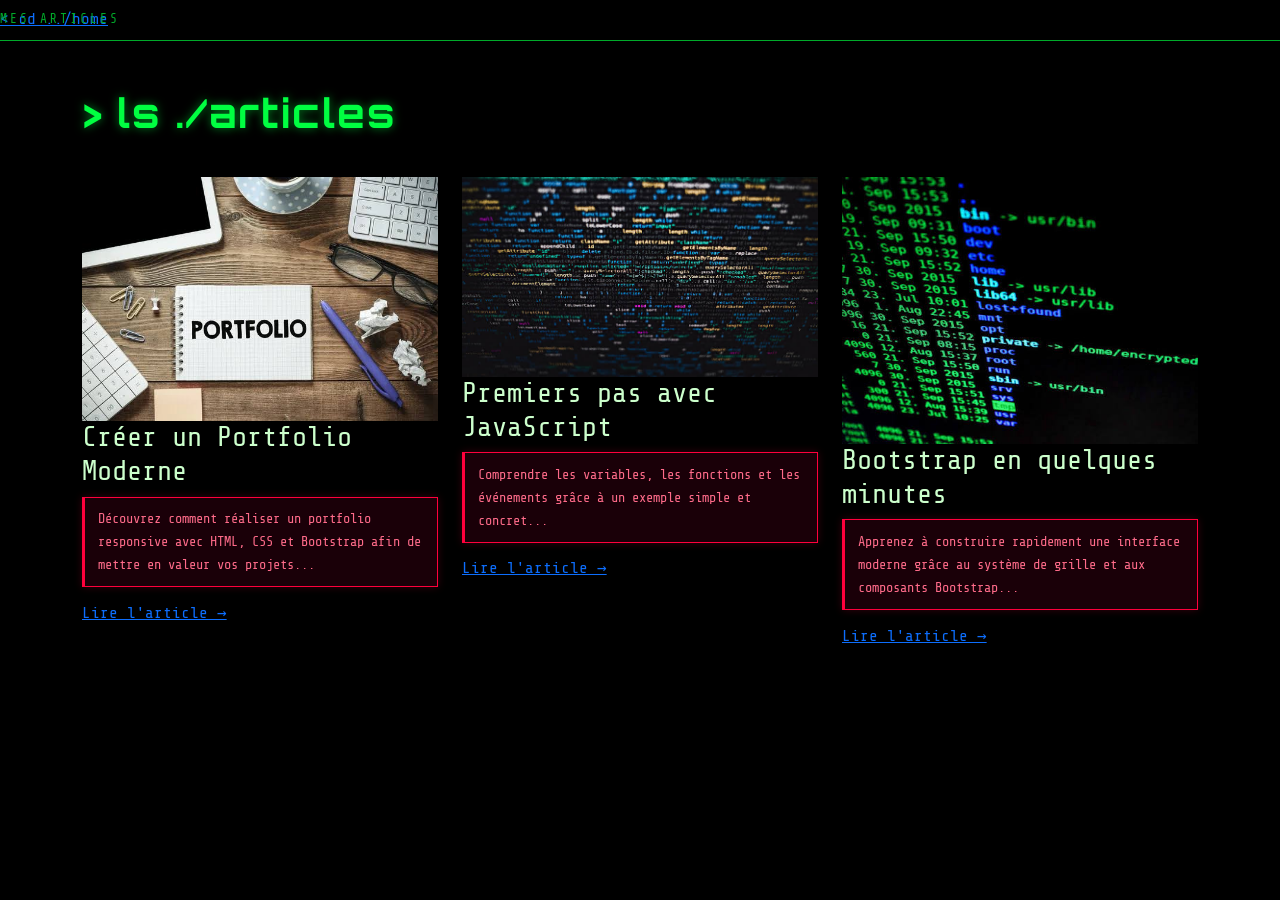
==== blog.html @ 32a35ede "Version FInal du projet" ====
<!DOCTYPE html>
<html lang="fr">
<head>
    <meta charset="UTF-8">
    <meta name="viewport" content="width=device-width, initial-scale=1.0">
    <link href="https://cdnjs.cloudflare.com/ajax/libs/bootstrap/5.3.3/css/bootstrap.min.css" rel="stylesheet">
    <link rel="stylesheet" href="styles/style.css">
    <link rel="stylesheet" href="styles/article.css">
    <title>Articles</title>
</head>

<body>

<header class="navbar">
    <div class="bar">
        <span class="text">MES ARTICLES</span>

        <a href="index.html" class="btn-retour-bar">
            &lt; cd ../home
        </a>
    </div>
</header>

<main class="container py-5">

    <h1>> ls ./articles</h1>

    <div class="row g-4 mt-3">

        <!-- Article 1 -->
        <div class="col-12 col-md-6 col-lg-4">
            <div class="article-card">

                <img src="assets/images/port.jpg" class="img-fluid article-image" alt="Article">

                <div class="article-content">

                    <h3>Créer un Portfolio Moderne</h3>

                    <p>
                        Découvrez comment réaliser un portfolio responsive avec HTML,
                        CSS et Bootstrap afin de mettre en valeur vos projets...
                    </p>

                    <a href="#" class="btn-article" data-article="1">
                        Lire l'article →
                    </a>

                </div>

            </div>
        </div>

        <!-- Article 2 -->
        <div class="col-12 col-md-6 col-lg-4">
            <div class="article-card">

                <img src="assets/images/code.jpg" class="img-fluid article-image" alt="Article">

                <div class="article-content">

                    <h3>Premiers pas avec JavaScript</h3>

                    <p>
                        Comprendre les variables, les fonctions et les événements
                        grâce à un exemple simple et concret...
                    </p>

                    <a href="#" class="btn-article" data-article="2">
                        Lire l'article →
                    </a>

                </div>

            </div>
        </div>

        <!-- Article 3 -->
        <div class="col-12 col-md-6 col-lg-4">
            <div class="article-card">

                <img src="assets/images/terminal.jpg" class="img-fluid article-image" alt="Article">

                <div class="article-content">

                    <h3>Bootstrap en quelques minutes</h3>

                    <p>
                        Apprenez à construire rapidement une interface moderne grâce
                        au système de grille et aux composants Bootstrap...
                    </p>

                    <a href="#" class="btn-article" data-article="3">
                        Lire l'article →
                    </a>

                </div>

            </div>
        </div>

    </div>

</main>
<div id="popup-overlay">
    <div id="popup-terminal">
        <div id="popup-header">
            <span id="popup-title">> cat ./article</span>
            <button id="popup-close">[ X ]</button>
        </div>
        <div id="popup-body">
            <!-- contenu injecté par JS -->
        </div>
    </div>
</div>
<script src="https://cdnjs.cloudflare.com/ajax/libs/bootstrap/5.3.3/js/bootstrap.bundle.min.js"></script>
<script src="js/script.js"></script>
</body>
</html>
---- styles/style.css ----
@import url('https://fonts.googleapis.com/css2?family=Orbitron:wght@400;700;900&family=Share+Tech+Mono&display=swap');

:root {
  --bg:        #000000;
  --bg-card:   #020f02;
  --border:    #0a2a0a;
  --green:     #00ff41;
  --green-dim: #00aa2a;
  --red:       #ff003c;
  --red-dark:  #1a0008;
  --white:     #ccffcc;
  --gray:      #3a6b3a;
}

* { box-sizing: border-box; margin: 0; padding: 0; }

body {
  background-color: var(--bg);
  color: var(--white);
  font-family: 'Share Tech Mono', monospace;
  font-size: 1rem;
  line-height: 1.7;
}

::-webkit-scrollbar { width: 6px; }
::-webkit-scrollbar-track { background: var(--bg); }
::-webkit-scrollbar-thumb { background: var(--green-dim); border-radius: 3px; }

header.navbar {
  background: var(--bg);
  border-bottom: 1px solid var(--green-dim);
  padding: 0;
  position: sticky;
  top: 0;
  z-index: 1000;
  overflow: hidden;
}

.bar {
  width: 100%;
  height: 40px;
  display: flex;
  align-items: center;
  overflow: hidden;
  position: relative;
}

.text {
  position: absolute;
  white-space: nowrap;
  color: var(--green-dim);
  font-family: 'Share Tech Mono', monospace;
  font-size: 0.8rem;
  letter-spacing: 3px;
  animation: slide 12s linear infinite;
}

@keyframes slide {
  from { transform: translateX(100vw); }
  to   { transform: translateX(-100%); }
}

.logo img {
  width: 180px;
  height: 180px;
  object-fit: cover;
  filter: sepia(1) hue-rotate(85deg) saturate(2) brightness(0.8);
  border: 2px solid var(--green);
  box-shadow:
    0 0 15px rgba(0,255,65,0.4),
    0 0 40px rgba(0,255,65,0.1);
  display: block;
  margin-bottom: 1.5rem;
}

section.civilte {
  padding: 2rem 1.5rem;
  background: var(--bg-card);
  border-right: 1px solid var(--border);
  min-height: 100vh;
}

h1 {
  font-family: 'Orbitron', monospace;
  font-weight: 700;
  color: var(--green);
  letter-spacing: 2px;
  margin-bottom: 0.5rem;
  text-shadow: 0 0 10px rgba(0,255,65,0.5);
}

.identiete h1:first-child {
  font-size: 0.7rem;
  color: var(--red);
  letter-spacing: 4px;
  text-transform: uppercase;
  text-shadow: 0 0 10px rgba(255,0,60,0.5);
  margin-bottom: 0.3rem;
}

.identiete h1:last-of-type {
  font-size: 1.1rem;
}

h1.indc, h1.Exp {
  font-size: 0.85rem;
  letter-spacing: 4px;
  text-transform: uppercase;
  padding-bottom: 0.5rem;
  border-bottom: 1px solid var(--border);
  margin-bottom: 1.2rem;
}

section.comptence h1,
section.contact h1 {
  font-size: 0.85rem;
  letter-spacing: 4px;
  text-transform: uppercase;
  padding-bottom: 0.5rem;
  border-bottom: 1px solid var(--border);
  margin-bottom: 1.5rem;
}

h2 {
  font-family: 'Share Tech Mono', monospace;
  font-size: 0.9rem;
  color: var(--green-dim);
  letter-spacing: 1px;
  margin-top: 1rem;
  margin-bottom: 0.4rem;
}

.identiete h2 {
  font-size: 0.8rem;
  color: var(--gray);
}

p {
  font-size: 0.85rem;
  color: #ff6b8a;
  margin-bottom: 0.8rem;

  background-color: var(--red-dark);
  border: 1px solid var(--red);
  border-left: 3px solid var(--red);
  border-radius: 0;
  padding: 0.6rem 0.8rem;
  box-shadow: 0 0 8px rgba(255,0,60,0.2);
}
ul {
  list-style: none;
  padding-left: 0;
  margin-top: 0.5rem;
}

ul li {
  font-size: 0.85rem;
  color: var(--green-dim);
  padding: 0.2rem 0 0.2rem 1.2rem;
  position: relative;
}

ul li::before {
  content: ">";
  position: absolute;
  left: 0;
  color: var(--green);
  font-weight: bold;
}

section.parcourt {
  padding: 2rem;
  border-bottom: 1px solid var(--border);
}

section.contact {
  padding: 2rem;
}

section.comptence {
  padding: 2rem;
  border-bottom: 1px solid var(--border);
  position: relative;
  overflow: hidden;
}

#matrix-canvas {
  position: absolute;
  top: 0;
  left: 0;
  width: 100%;
  height: 100%;
  opacity: 0.18;
  pointer-events: none;
  z-index: 0;
}

section.comptence > * {
  position: relative;
  z-index: 1;
}

.form-control {
  background-color: var(--bg-card) !important;
  border: 1px solid var(--border) !important;
  color: var(--green) !important;
  font-family: 'Share Tech Mono', monospace !important;
}

.form-control::placeholder { color: var(--gray) !important; }

.form-control:focus {
  border-color: var(--green) !important;
  box-shadow: 0 0 8px rgba(0,255,65,0.2) !important;
}

.form-label {
  color: var(--green-dim);
  font-size: 0.85rem;
  letter-spacing: 1px;
}

.btn-primary {
  background-color: transparent;
  border: 1px solid var(--red);
  color: var(--red);
  font-family: 'Orbitron', monospace;
  font-size: 0.75rem;
  letter-spacing: 2px;
  padding: 0.6rem 1.5rem;
  transition: all 0.3s;
  text-shadow: 0 0 8px rgba(255,0,60,0.5);
}

.btn-primary:hover {
  background-color: var(--red);
  color: var(--bg);
  text-shadow: none;
}

footer {
  text-align: center;
  background-color: var(--bg);
  color: var(--gray);
  width: 100%;
  padding: 15px;
  border-top: 1px solid var(--border);
  font-family: 'Share Tech Mono', monospace;
  font-size: 0.75rem;
  letter-spacing: 2px;
}

@media (max-width: 768px) {
  section.civilte {
    min-height: auto;
    border-right: none;
    border-bottom: 1px solid var(--border);
    padding: 1.5rem;
  }

  .logo img { width: 120px; height: 120px; }

  section.parcourt,
  section.comptence,
  section.contact {
    padding: 1.5rem 1rem;
  }
}

#matrix-bg {
    position: fixed;
    top: 0;
    left: 0;
    width: 100%;
    height: 100%;
    z-index: -1;
}

.terminal-window {
    max-width: 700px;
    margin: 5vh auto 0;
    padding: 2rem;
    background: rgba(0, 0, 0, 0.85);
    border: 1px solid #003300;
    box-shadow:
        0 0 30px rgba(0,255,65,0.1),
        inset 0 0 30px rgba(0,0,0,0.5);
}

.terminal-line {
    font-family: 'Share Tech Mono', monospace;
    font-size: 0.8rem;
    letter-spacing: 1px;
    min-height: 1.4rem;
    margin-bottom: 0.2rem;
}

.terminal-name {
    font-family: 'Orbitron', monospace;
    font-size: clamp(1.5rem, 4vw, 2.5rem);
    font-weight: 900;
    color: #00ff41;
    letter-spacing: 4px;
    text-shadow:
        0 0 20px rgba(0,255,65,0.8),
        0 0 60px rgba(0,255,65,0.3);
    margin-top: 1.5rem;
    min-height: 3rem;
}

.terminal-subtitle {
    font-family: 'Share Tech Mono', monospace;
    font-size: 1rem;
    color: #ff003c;
    letter-spacing: 3px;
    text-shadow: 0 0 10px rgba(255,0,60,0.5);
    margin-top: 0.5rem;
    min-height: 1.5rem;
}

.terminal-input-line {
    font-family: 'Share Tech Mono', monospace;
    font-size: 0.85rem;
    color: #00ff41;
    display: flex;
    align-items: center;
    gap: 0.5rem;
    flex-wrap: wrap;
}

.blink {
    color: #00ff41;
    animation: blink-cursor 1s step-end infinite;
}

@keyframes blink-cursor {
    0%, 100% { opacity: 1; }
    50%       { opacity: 0; }
}
---- styles/article.css ----
#popup-overlay {
    display: none;
    position: fixed;
    top: 0; left: 0;
    width: 100%; height: 100%;
    background: rgba(0, 0, 0, 0.9);
    z-index: 9999;
    align-items: center;
    justify-content: center;
}

#popup-overlay.active {
    display: flex;
}

#popup-terminal {
    width: 90%;
    max-width: 700px;
    max-height: 80vh;
    background: #000;
    border: 1px solid #00ff41;
    box-shadow: 0 0 40px rgba(0,255,65,0.2);
    overflow-y: auto;

    transform: scale(0.5);
    opacity: 0;
    transition: transform 0.3s ease, opacity 0.3s ease;
}

#popup-overlay.active #popup-terminal {
    transform: scale(1);
    opacity: 1;
}

#popup-header {
    display: flex;
    justify-content: space-between;
    align-items: center;
    padding: 0.8rem 1.2rem;
    border-bottom: 1px solid #003300;
    background: #000;
}

#popup-title {
    font-family: 'Share Tech Mono', monospace;
    color: #00ff41;
    font-size: 0.85rem;
    letter-spacing: 2px;
}

#popup-close {
    background: none;
    border: 1px solid #ff003c;
    color: #ff003c;
    font-family: 'Share Tech Mono', monospace;
    font-size: 0.75rem;
    padding: 0.2rem 0.6rem;
    cursor: pointer;
    transition: all 0.2s;
}

#popup-close:hover {
    background: #ff003c;
    color: #000;
}

#popup-body {
    padding: 2rem;
    font-family: 'Share Tech Mono', monospace;
    color: #00aa2a;
    font-size: 0.85rem;
    line-height: 1.8;
}

#popup-body h2 {
    color: #00ff41;
    font-size: 1rem;
    letter-spacing: 3px;
    margin-bottom: 1rem;
}

#popup-body p {
    opacity: 1 !important;
    background: none !important;
    border: none !important;
    box-shadow: none !important;
    padding: 0 !important;
    color: #00aa2a;
}
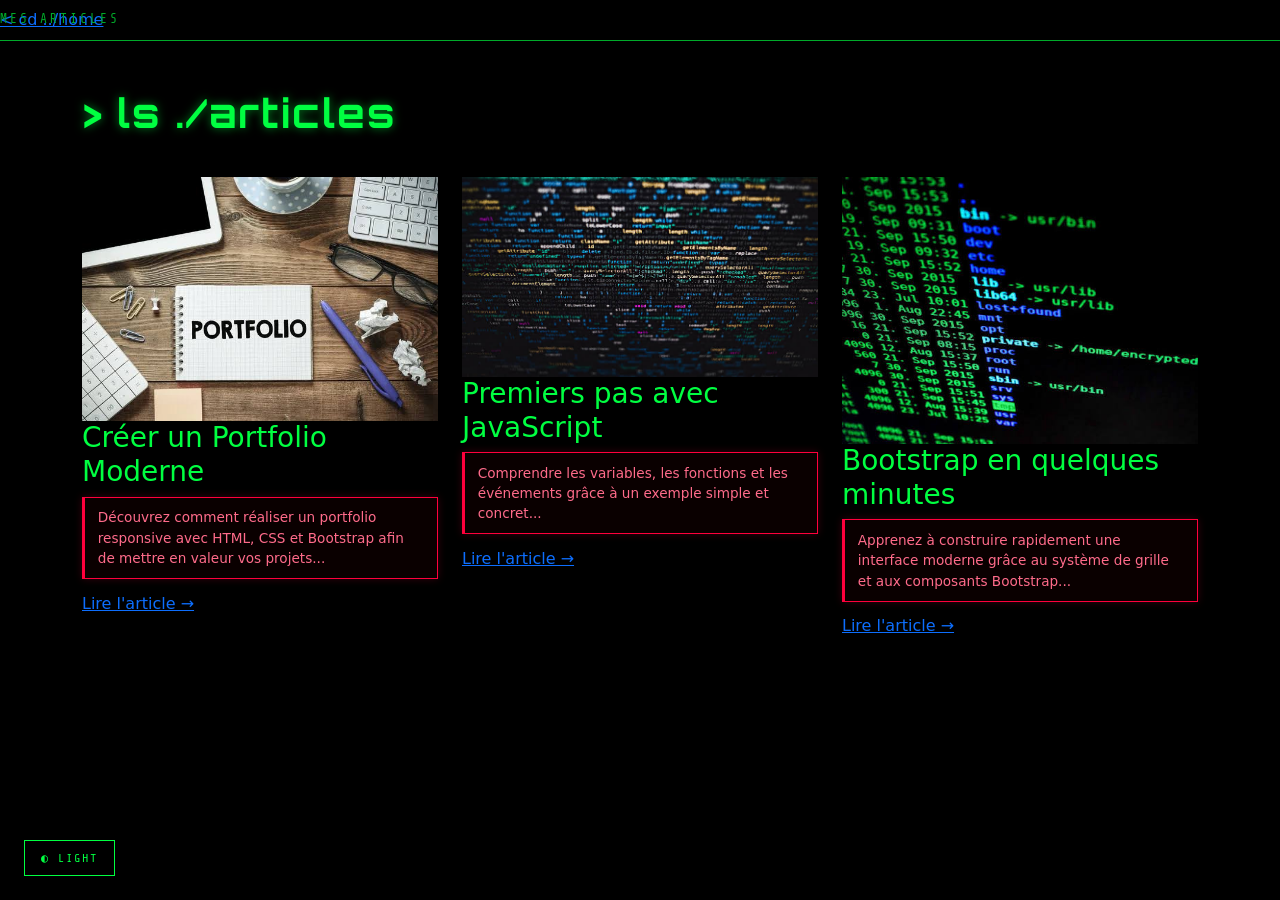
==== commit cedf03c8: "Version final 2" ====
--- a/blog.html
+++ b/blog.html
@@ -8,99 +8,65 @@
     <link rel="stylesheet" href="styles/article.css">
     <title>Articles</title>
 </head>
-
 <body>
-
 <header class="navbar">
     <div class="bar">
         <span class="text">MES ARTICLES</span>
-
         <a href="index.html" class="btn-retour-bar">
             &lt; cd ../home
         </a>
     </div>
 </header>
-
 <main class="container py-5">
-
     <h1>> ls ./articles</h1>
-
     <div class="row g-4 mt-3">
 
-        <!-- Article 1 -->
         <div class="col-12 col-md-6 col-lg-4">
             <div class="article-card">
-
                 <img src="assets/images/port.jpg" class="img-fluid article-image" alt="Article">
-
                 <div class="article-content">
-
                     <h3>Créer un Portfolio Moderne</h3>
-
                     <p>
                         Découvrez comment réaliser un portfolio responsive avec HTML,
                         CSS et Bootstrap afin de mettre en valeur vos projets...
                     </p>
-
                     <a href="#" class="btn-article" data-article="1">
                         Lire l'article →
                     </a>
-
                 </div>
-
             </div>
         </div>
-
-        <!-- Article 2 -->
         <div class="col-12 col-md-6 col-lg-4">
             <div class="article-card">
-
                 <img src="assets/images/code.jpg" class="img-fluid article-image" alt="Article">
-
                 <div class="article-content">
-
                     <h3>Premiers pas avec JavaScript</h3>
-
                     <p>
                         Comprendre les variables, les fonctions et les événements
                         grâce à un exemple simple et concret...
                     </p>
-
                     <a href="#" class="btn-article" data-article="2">
                         Lire l'article →
                     </a>
-
                 </div>
-
             </div>
         </div>
-
-        <!-- Article 3 -->
         <div class="col-12 col-md-6 col-lg-4">
             <div class="article-card">
-
                 <img src="assets/images/terminal.jpg" class="img-fluid article-image" alt="Article">
-
                 <div class="article-content">
-
                     <h3>Bootstrap en quelques minutes</h3>
-
                     <p>
                         Apprenez à construire rapidement une interface moderne grâce
                         au système de grille et aux composants Bootstrap...
                     </p>
-
                     <a href="#" class="btn-article" data-article="3">
                         Lire l'article →
                     </a>
-
                 </div>
-
             </div>
         </div>
-
     </div>
-
 </main>
 <div id="popup-overlay">
     <div id="popup-terminal">
@@ -113,6 +79,7 @@
         </div>
     </div>
 </div>
+<button id="theme-toggle">◐ LIGHT</button>
 <script src="https://cdnjs.cloudflare.com/ajax/libs/bootstrap/5.3.3/js/bootstrap.bundle.min.js"></script>
 <script src="js/script.js"></script>
 </body>
--- a/styles/style.css
+++ b/styles/style.css
@@ -2,24 +2,20 @@
 
 :root {
   --bg:        #000000;
-  --bg-card:   #020f02;
-  --border:    #0a2a0a;
+  --bg-card:   #000000;
+  --border:    #003300;
   --green:     #00ff41;
   --green-dim: #00aa2a;
   --red:       #ff003c;
-  --red-dark:  #1a0008;
-  --white:     #ccffcc;
-  --gray:      #3a6b3a;
-}
-
+  --red-dark:  #0a0000;
+  --white:     #00ff41;
+  --gray:      #005500;
+}
 * { box-sizing: border-box; margin: 0; padding: 0; }
 
 body {
-  background-color: var(--bg);
-  color: var(--white);
-  font-family: 'Share Tech Mono', monospace;
-  font-size: 1rem;
-  line-height: 1.7;
+    background-color: var(--bg);
+    color: var(--white);
 }
 
 ::-webkit-scrollbar { width: 6px; }
@@ -336,4 +332,233 @@
 @keyframes blink-cursor {
     0%, 100% { opacity: 1; }
     50%       { opacity: 0; }
+}
+
+.stat-card {
+    border: 1px solid #003300;
+    padding: 2rem 1rem;
+    background: #000;
+    transition: all 0.3s;
+}
+
+.stat-card:hover {
+    border-color: #00ff41;
+    box-shadow: 0 0 20px rgba(0,255,65,0.15);
+}
+
+.stat-card {
+    border: 1px solid #003300;
+    padding: 2rem 1rem;
+    background: #000000;
+    transition: all 0.3s;
+}
+
+.stat-card p {
+    background: none !important;
+    border: none !important;
+    box-shadow: none !important;
+    color: #005500 !important;
+    padding: 0 !important;
+    font-size: 0.8rem;
+    letter-spacing: 2px;
+    text-transform: uppercase;
+}
+
+.btn-download {
+    background: #000000;
+    border: 1px solid #00ff41;
+    color: #00ff41;
+}
+
+.btn-download:hover {
+    background: #00ff41;
+    color: #000;
+    box-shadow: 0 0 20px rgba(0,255,65,0.3);
+}
+
+.btn-download span {
+    color: #ff003c;
+    margin-right: 0.5rem;
+}
+
+section.presentation {
+    border: 1px solid #003300;
+    padding: 2rem;
+    background: #000;
+}
+
+section.presentation {
+    border: 1px solid #003300;
+    padding: 2rem;
+    background: #000000;
+}
+
+section.presentation h3 {
+    color: #ff003c !important;
+    font-family: 'Share Tech Mono', monospace;
+    font-size: 0.9rem;
+    letter-spacing: 2px;
+    text-shadow: 0 0 10px rgba(255,0,60,0.4);
+}
+
+section.download h2 {
+    color: #00ff41;
+    font-family: 'Orbitron', monospace;
+    font-size: 0.85rem;
+    letter-spacing: 4px;
+    text-transform: uppercase;
+}
+
+
+
+
+
+
+
+/* ===== BOUTON THEME ===== */
+#theme-toggle {
+    position: fixed;
+    bottom: 1.5rem;
+    left: 1.5rem;
+    background: #000;
+    border: 1px solid #00ff41;
+    color: #00ff41;
+    font-family: 'Share Tech Mono', monospace;
+    font-size: 0.75rem;
+    letter-spacing: 2px;
+    padding: 0.5rem 1rem;
+    cursor: pointer;
+    z-index: 9999;
+    transition: all 0.3s;
+}
+
+#theme-toggle:hover {
+    background: #00ff41;
+    color: #000;
+}
+
+/* ===== LIGHT MODE =====
+   On ajoute la classe "light" sur <body>
+   et on surcharge toutes les couleurs */
+body.light {
+    background-color: #ffffff !important;
+    color: #cc0000 !important;
+}
+
+body.light h1,
+body.light h2,
+body.light h3 {
+    color: #cc0000 !important;
+    text-shadow: none;
+}
+
+body.light p {
+    background: #fff5f5 !important;
+    border-color: #cc0000 !important;
+    color: #cc0000 !important;
+    box-shadow: none !important;
+}
+
+body.light ul li {
+    color: #cc0000;
+}
+
+body.light ul li::before {
+    color: #ff0000;
+}
+
+body.light header.navbar,
+body.light section.civilte,
+body.light section.parcourt,
+body.light section.comptence,
+body.light section.contact,
+body.light section.presentation,
+body.light .stat-card,
+body.light .card-project,
+body.light .terminal-window {
+    background: #ffffff !important;
+    border-color: #ffcccc !important;
+}
+
+body.light .bar {
+    background: #fff0f0;
+    border-color: #ffcccc;
+}
+
+body.light .text,
+body.light .terminal-prompt {
+    color: #cc0000;
+}
+
+body.light .btn-retour-bar {
+    color: #cc0000;
+}
+
+body.light footer {
+    background: #fff0f0;
+    color: #cc0000;
+    border-color: #ffcccc;
+}
+
+body.light #theme-toggle {
+    background: #fff;
+    border-color: #cc0000;
+    color: #cc0000;
+}
+
+body.light #theme-toggle:hover {
+    background: #cc0000;
+    color: #fff;
+}
+
+body.light .form-control {
+    background: #fff !important;
+    border-color: #ffcccc !important;
+    color: #cc0000 !important;
+}
+
+body.light .btn-primary {
+    border-color: #cc0000;
+    color: #cc0000;
+}
+
+body.light .btn-primary:hover {
+    background: #cc0000;
+    color: #fff;
+}
+
+body.light .btn-download {
+    background: #fff;
+    border-color: #cc0000;
+    color: #cc0000;
+}
+
+body.light .stat-card h1 {
+    color: #cc0000 !important;
+    text-shadow: none;
+}
+
+
+
+body.light .container,
+body.light main,
+body.light div {
+    background-color: #ffffff;
+    color: #cc0000;
+}
+
+body.light .stat-card,
+body.light section.presentation,
+body.light section.comptence,
+body.light section.parcourt,
+body.light section.contact {
+    background: #ffffff !important;
+    border-color: #ffcccc !important;
+}
+
+body.light .btn-download {
+    display: inline-block;
+    background: #ffffff !important;
+    border-color: #cc0000 !important;
+    color: #cc0000 !important;
 }
